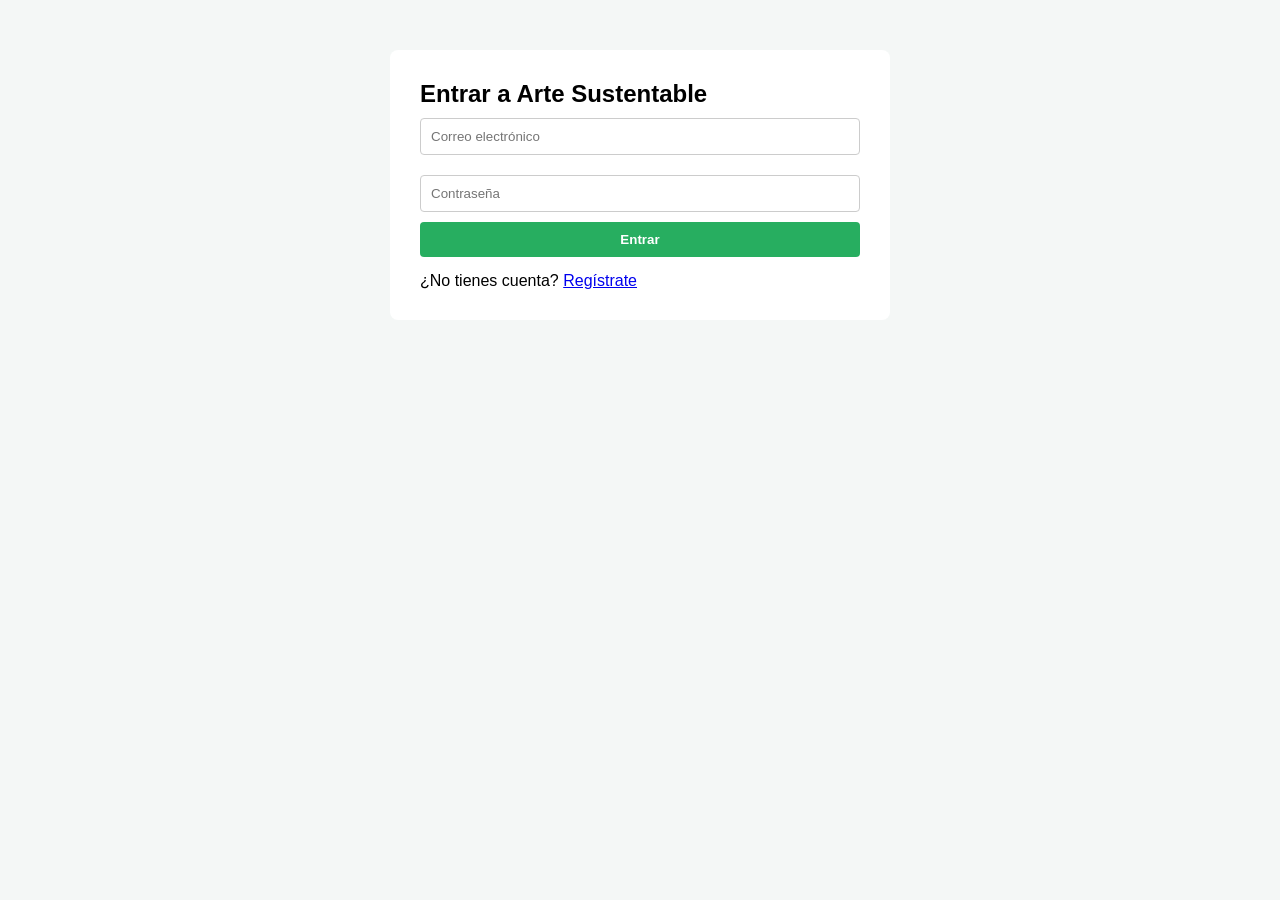
==== Index.html @ c5f9f9b2 "arteSaludable" ====
<!DOCTYPE html>
<html lang="es">
<head>
    <meta charset="UTF-8">
    <meta name="viewport" content="width=device-width, initial-scale=1.0">
    <title>Arte Sustentable - Inicio</title>
    <link rel="stylesheet" href="css/estilos.css">
</head>
<body>
    <header class="navbar">
       <div class="logo"><a href="index.html" style="text-decoration: none; color: inherit;">Arte Sustentable</a></div>
        <nav><ul class="nav-links"></ul></nav>
    </header>

    <main class="contenedor">
        <section style="text-align:center; padding:40px 0;">
            <h1>Bienvenido a Arte Sustentable</h1>
            <p>Fomentando el reciclaje en la comunidad del ITSON.</p>
        </section>
        <div id="contenedor-proyectos" class="grid-proyectos"></div>
    </main>

    <footer class="footer"><p>Arte Sustentable 2026</p></footer>

    <script src="js/db.js"></script>
    <script src="js/app.js"></script>
    <script src="js/proteccion.js"></script> 
    <script src="js/estado-sesion.js"></script>
</body>
</html>
---- css/estilos.css ----
:root { --verde: #27ae60; --oscuro: #2c3e50; --tierra: #d35400; --fondo: #f4f7f6; }
* { margin: 0; padding: 0; box-sizing: border-box; font-family: Arial, sans-serif; }
body { background-color: var(--fondo); display: flex; flex-direction: column; min-height: 100vh; }

/* Navegación Universal */
.navbar { display: flex; justify-content: space-between; align-items: center; background: white; padding: 15px 30px; box-shadow: 0 2px 5px rgba(0,0,0,0.1); }
.nav-links { list-style: none; display: flex; gap: 15px; align-items: center; }
.nav-links a { text-decoration: none; color: var(--oscuro); font-weight: bold; font-size: 14px; transition: 0.3s; }
.nav-links a:hover { color: var(--verde); }

/* Botones Especiales */
.btn-nav { background: var(--verde); color: white !important; padding: 8px 12px; border-radius: 4px; }
.btn-nav:hover { background: #219150; }
.btn-salir { color: #e74c3c !important; }

/* Contenedores */
.contenedor { max-width: 1200px; margin: 30px auto; padding: 0 20px; flex: 1; }
.grid-proyectos { display: grid; grid-template-columns: repeat(auto-fit, minmax(280px, 1fr)); gap: 20px; }
.tarjeta-proyecto { background: white; border-radius: 8px; overflow: hidden; box-shadow: 0 4px 8px rgba(0,0,0,0.1); cursor: pointer; }
.tarjeta-imagen img { width: 100%; height: 200px; object-fit: cover; }
.tarjeta-contenido { padding: 15px; }

/* Formularios y Tablas */
.contenedor-formulario { background: white; padding: 30px; border-radius: 8px; max-width: 500px; margin: 50px auto; }
input, select, textarea { width: 100%; padding: 10px; margin: 10px 0; border: 1px solid #ccc; border-radius: 4px; }
button { background: var(--verde); color: white; border: none; padding: 10px; border-radius: 4px; cursor: pointer; font-weight: bold; width: 100%; }
.tabla-admin { width: 100%; border-collapse: collapse; background: white; margin-top: 20px; }
.tabla-admin th, .tabla-admin td { border: 1px solid #ddd; padding: 12px; text-align: left; }

.footer { text-align: center; padding: 20px; background: var(--oscuro); color: white; margin-top: auto; }
@media (max-width: 768px) { .navbar { flex-direction: column; } .nav-links { margin-top: 15px; flex-wrap: wrap; justify-content: center; } }
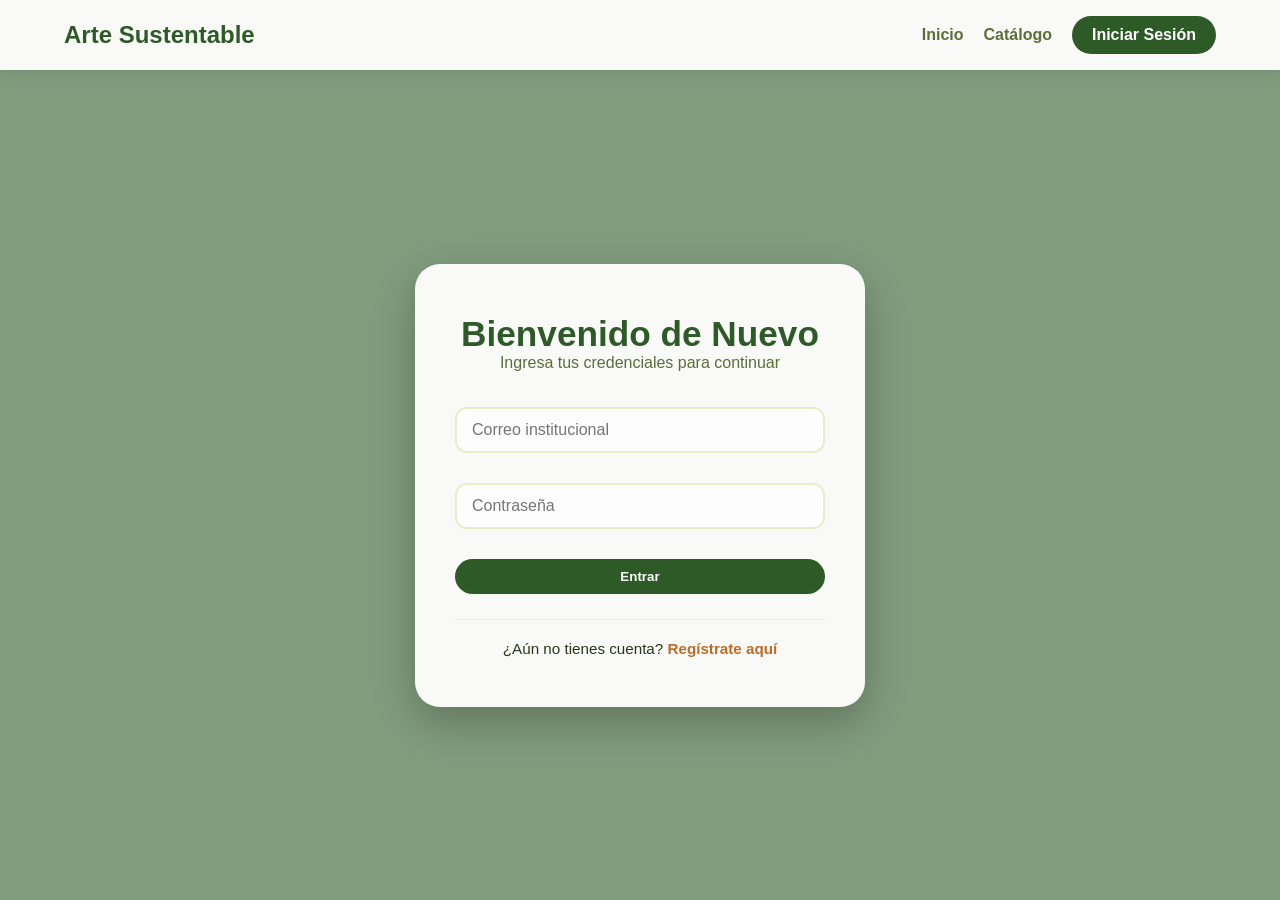
==== commit 6562979a: "mejoraDiseño" ====
--- a/Index.html
+++ b/Index.html
@@ -8,23 +8,38 @@
 </head>
 <body>
     <header class="navbar">
-       <div class="logo"><a href="index.html" style="text-decoration: none; color: inherit;">Arte Sustentable</a></div>
+        <div class="logo"><a href="index.html">Arte Sustentable</a></div>
         <nav><ul class="nav-links"></ul></nav>
     </header>
 
-    <main class="contenedor">
-        <section style="text-align:center; padding:40px 0;">
-            <h1>Bienvenido a Arte Sustentable</h1>
-            <p>Fomentando el reciclaje en la comunidad del ITSON.</p>
-        </section>
-        <div id="contenedor-proyectos" class="grid-proyectos"></div>
-    </main>
+    <!-- Parte 1: Presentación con semicírculo -->
+    <section class="hero-inicio">
+        <h1>Crea Impacto con tus Desechos</h1>
+        <p>
+            Bienvenido a la plataforma de Arte Sustentable. Aquí podrás encontrar guías 
+            creativas para tus proyectos escolares utilizando materiales reciclados, 
+            ayudando a reducir la huella ecológica del ITSON.
+        </p>
+    </section>
 
-    <footer class="footer"><p>Arte Sustentable 2026</p></footer>
+    <!-- Parte 2: Tarjetas de proyectos con fondoInicio -->
+    <section class="seccion-proyectos-inicio">
+        <div class="contenedor">
+            <h2>Explora Proyectos</h2>
+            <div id="contenedor-proyectos" class="grid-proyectos">
+                <!-- Se llena dinámicamente con js/app.js -->
+            </div>
+        </div>
+    </section>
 
+    <footer class="footer">
+        <p>Instituto Tecnológico de Sonora - 2026</p>
+    </footer>
+
+    <!-- Scripts esenciales -->
     <script src="js/db.js"></script>
     <script src="js/app.js"></script>
-    <script src="js/proteccion.js"></script> 
+    <script src="js/proteccion.js"></script>
     <script src="js/estado-sesion.js"></script>
 </body>
 </html>
--- a/css/estilos.css
+++ b/css/estilos.css
@@ -1,31 +1,952 @@
-:root { --verde: #27ae60; --oscuro: #2c3e50; --tierra: #d35400; --fondo: #f4f7f6; }
-* { margin: 0; padding: 0; box-sizing: border-box; font-family: Arial, sans-serif; }
-body { background-color: var(--fondo); display: flex; flex-direction: column; min-height: 100vh; }
-
-/* Navegación Universal */
-.navbar { display: flex; justify-content: space-between; align-items: center; background: white; padding: 15px 30px; box-shadow: 0 2px 5px rgba(0,0,0,0.1); }
-.nav-links { list-style: none; display: flex; gap: 15px; align-items: center; }
-.nav-links a { text-decoration: none; color: var(--oscuro); font-weight: bold; font-size: 14px; transition: 0.3s; }
-.nav-links a:hover { color: var(--verde); }
-
-/* Botones Especiales */
-.btn-nav { background: var(--verde); color: white !important; padding: 8px 12px; border-radius: 4px; }
-.btn-nav:hover { background: #219150; }
-.btn-salir { color: #e74c3c !important; }
-
-/* Contenedores */
-.contenedor { max-width: 1200px; margin: 30px auto; padding: 0 20px; flex: 1; }
-.grid-proyectos { display: grid; grid-template-columns: repeat(auto-fit, minmax(280px, 1fr)); gap: 20px; }
-.tarjeta-proyecto { background: white; border-radius: 8px; overflow: hidden; box-shadow: 0 4px 8px rgba(0,0,0,0.1); cursor: pointer; }
-.tarjeta-imagen img { width: 100%; height: 200px; object-fit: cover; }
-.tarjeta-contenido { padding: 15px; }
-
-/* Formularios y Tablas */
-.contenedor-formulario { background: white; padding: 30px; border-radius: 8px; max-width: 500px; margin: 50px auto; }
-input, select, textarea { width: 100%; padding: 10px; margin: 10px 0; border: 1px solid #ccc; border-radius: 4px; }
-button { background: var(--verde); color: white; border: none; padding: 10px; border-radius: 4px; cursor: pointer; font-weight: bold; width: 100%; }
-.tabla-admin { width: 100%; border-collapse: collapse; background: white; margin-top: 20px; }
-.tabla-admin th, .tabla-admin td { border: 1px solid #ddd; padding: 12px; text-align: left; }
-
-.footer { text-align: center; padding: 20px; background: var(--oscuro); color: white; margin-top: auto; }
-@media (max-width: 768px) { .navbar { flex-direction: column; } .nav-links { margin-top: 15px; flex-wrap: wrap; justify-content: center; } }+:root {
+    --bosque: #2d5a27;
+    --musgo: #606c38;
+    --tierra: #bc6c25;
+    --crema: #fefae0;
+    --papel: #ffffff;
+    --texto: #283618;
+}
+
+* {
+    margin: 0;
+    padding: 0;
+    box-sizing: border-box;
+    font-family: 'Segoe UI', sans-serif;
+}
+
+body {
+    background-color: var(--crema);
+    color: var(--texto);
+    min-height: 100vh;
+    display: flex;
+    flex-direction: column;
+}
+
+.body-catalogo {
+    background: linear-gradient(rgba(45, 90, 39, 0.5), rgba(45, 90, 39, 0.5)), url('../imagenes/fondo.png') no-repeat center center fixed;
+    background-size: cover;
+}
+
+.navbar {
+    display: flex;
+    justify-content: space-between;
+    align-items: center;
+    background: rgba(255, 255, 255, 0.95);
+    padding: 1rem 5%;
+    position: sticky;
+    top: 0;
+    z-index: 1000;
+    box-shadow: 0 2px 15px rgba(0,0,0,0.1);
+}
+
+.logo a {
+    font-size: 1.5rem;
+    font-weight: 800;
+    color: var(--bosque);
+    text-decoration: none;
+}
+
+.nav-links {
+    list-style: none;
+    display: flex;
+    gap: 20px;
+    align-items: center;
+}
+
+.nav-links a {
+    text-decoration: none;
+    color: var(--musgo);
+    font-weight: 600;
+    transition: 0.3s;
+}
+
+.nav-links a:hover {
+    color: var(--bosque);
+}
+
+.btn-principal, .btn-nav {
+    background: var(--bosque) !important;
+    color: white !important;
+    padding: 10px 20px;
+    border-radius: 50px;
+    border: none;
+    cursor: pointer;
+    font-weight: bold;
+    text-decoration: none;
+    display: inline-block;
+    text-align: center;
+    transition: 0.3s;
+}
+
+.btn-principal:hover, .btn-nav:hover {
+    background: var(--musgo) !important;
+    transform: translateY(-2px);
+    box-shadow: 0 4px 10px rgba(45, 90, 39, 0.2);
+}
+
+.btn-salir {
+    color: #bc4749 !important;
+}
+
+.hero-inicio {
+    background: linear-gradient(to bottom, var(--bosque), var(--musgo));
+    color: var(--crema);
+    padding: 100px 20px 150px;
+    text-align: center;
+    clip-path: ellipse(150% 100% at 50% 0%);
+    margin-bottom: -50px;
+}
+
+.hero-inicio h1 {
+    font-size: 2.5rem;
+    margin-bottom: 15px;
+}
+
+.hero-inicio p {
+    font-size: 1.1rem;
+    max-width: 800px;
+    margin: 0 auto;
+}
+
+.seccion-proyectos-inicio {
+    background: linear-gradient(rgba(254, 250, 224, 0.8), rgba(254, 250, 224, 0.8)), url('../imagenes/fondoInicio.png') no-repeat center center fixed;
+    background-size: cover;
+    padding: 100px 0;
+    min-height: 600px;
+}
+
+.seccion-proyectos-inicio h2 {
+    text-align: center;
+    color: var(--bosque);
+    margin-bottom: 40px;
+    font-size: 2rem;
+    background: rgba(255, 255, 255, 0.7);
+    display: inline-block;
+    padding: 10px 30px;
+    border-radius: 50px;
+    position: relative;
+    left: 50%;
+    transform: translateX(-50%);
+}
+
+.contenedor {
+    max-width: 1100px;
+    margin: 40px auto;
+    padding: 0 20px;
+    flex: 1;
+}
+
+.contenedor-catalogo-extenso {
+    max-width: 95%;
+    margin: 40px auto;
+    padding: 0 20px;
+    flex: 1;
+}
+
+.seccion-blanca {
+    background: rgba(255, 255, 255, 0.9);
+    padding: 30px;
+    border-radius: 20px;
+    box-shadow: 0 10px 30px rgba(0,0,0,0.1);
+}
+
+.grid-proyectos {
+    display: grid;
+    grid-template-columns: repeat(auto-fill, minmax(250px, 1fr));
+    gap: 20px;
+    width: 100%;
+}
+
+.tarjeta-proyecto {
+    background: var(--papel);
+    border-radius: 15px;
+    overflow: hidden;
+    box-shadow: 0 4px 15px rgba(0,0,0,0.1);
+    cursor: pointer;
+    transition: 0.3s;
+    display: flex;
+    flex-direction: column;
+    height: 100%;
+    border: 1px solid rgba(96, 108, 56, 0.1);
+}
+
+.tarjeta-proyecto:hover {
+    transform: translateY(-5px);
+    box-shadow: 0 10px 20px rgba(45, 90, 39, 0.15);
+}
+
+.tarjeta-imagen img {
+    width: 100%;
+    height: 180px;
+    object-fit: cover;
+}
+
+.tarjeta-contenido {
+    padding: 15px;
+}
+
+.etiqueta-nivel {
+    display: inline-block;
+    background: var(--crema);
+    color: var(--musgo);
+    padding: 4px 12px;
+    border-radius: 20px;
+    font-size: 0.75rem;
+    font-weight: 700;
+    text-transform: uppercase;
+    margin-bottom: 10px;
+}
+
+.contenedor-formulario {
+    background: white;
+    padding: 40px;
+    border-radius: 20px;
+    max-width: 550px;
+    margin: 40px auto;
+    box-shadow: 0 15px 35px rgba(0,0,0,0.1);
+}
+
+input, select, textarea {
+    width: 100%;
+    padding: 12px;
+    margin: 10px 0 20px;
+    border: 2px solid #e9edc9;
+    border-radius: 10px;
+    background: #fdfdfd;
+    color: var(--texto);
+    font-size: 1rem;
+}
+
+input:focus, select:focus, textarea:focus {
+    outline: none;
+    border-color: var(--musgo);
+    background: white;
+}
+
+.tabla-admin {
+    width: 100%;
+    border-collapse: separate;
+    border-spacing: 0 10px;
+    margin-top: 20px;
+}
+
+.tabla-admin th {
+    color: var(--musgo);
+    text-transform: uppercase;
+    font-size: 0.8rem;
+    padding: 10px;
+    text-align: left;
+}
+
+.tabla-admin td {
+    background: white;
+    padding: 15px;
+}
+
+.tabla-admin tr td:first-child {
+    border-radius: 15px 0 0 15px;
+}
+
+.tabla-admin tr td:last-child {
+    border-radius: 0 15px 15px 0;
+}
+
+.btn-aprobar {
+    background: var(--bosque);
+    color: white;
+    padding: 8px 15px;
+    border: none;
+    border-radius: 5px;
+    cursor: pointer;
+    margin-right: 5px;
+}
+
+.btn-rechazar {
+    background: #e74c3c;
+    color: white;
+    padding: 8px 15px;
+    border: none;
+    border-radius: 5px;
+    cursor: pointer;
+}
+
+.footer {
+    background: var(--bosque);
+    color: white;
+    padding: 20px;
+    text-align: center;
+    margin-top: 40px;
+}
+
+@media (max-width: 768px) {
+    .navbar {
+        flex-direction: column;
+    }
+    .nav-links {
+        margin-top: 15px;
+        flex-wrap: wrap;
+        justify-content: center;
+    }
+    .hero-inicio {
+        clip-path: ellipse(200% 100% at 50% 0%);
+    }
+}
+:root {
+    --bosque: #2d5a27;
+    --musgo: #606c38;
+    --tierra: #bc6c25;
+    --crema: #fefae0;
+    --papel: #ffffff;
+    --texto: #283618;
+}
+
+* {
+    margin: 0;
+    padding: 0;
+    box-sizing: border-box;
+    font-family: 'Segoe UI', sans-serif;
+}
+
+body {
+    background-color: var(--crema);
+    color: var(--texto);
+    min-height: 100vh;
+    display: flex;
+    flex-direction: column;
+}
+
+.body-catalogo {
+    background: linear-gradient(rgba(45, 90, 39, 0.5), rgba(45, 90, 39, 0.5)), url('../imagenes/fondo.png') no-repeat center center fixed;
+    background-size: cover;
+}
+
+/* Nuevo fondo para el panel del estudiante */
+.body-panel {
+    background: linear-gradient(rgba(254, 250, 224, 0.8), rgba(254, 250, 224, 0.8)), url('../imagenes/fondoPanel.png') no-repeat center center fixed;
+    background-size: cover;
+}
+
+.navbar {
+    display: flex;
+    justify-content: space-between;
+    align-items: center;
+    background: rgba(255, 255, 255, 0.95);
+    padding: 1rem 5%;
+    position: sticky;
+    top: 0;
+    z-index: 1000;
+    box-shadow: 0 2px 15px rgba(0,0,0,0.1);
+}
+
+.logo a {
+    font-size: 1.5rem;
+    font-weight: 800;
+    color: var(--bosque);
+    text-decoration: none;
+}
+
+.nav-links {
+    list-style: none;
+    display: flex;
+    gap: 20px;
+    align-items: center;
+}
+
+.nav-links a {
+    text-decoration: none;
+    color: var(--musgo);
+    font-weight: 600;
+    transition: 0.3s;
+}
+
+.nav-links a:hover {
+    color: var(--bosque);
+}
+
+.btn-principal, .btn-nav {
+    background: var(--bosque) !important;
+    color: white !important;
+    padding: 10px 20px;
+    border-radius: 50px;
+    border: none;
+    cursor: pointer;
+    font-weight: bold;
+    text-decoration: none;
+    display: inline-block;
+    text-align: center;
+    transition: 0.3s;
+}
+
+.btn-principal:hover, .btn-nav:hover {
+    background: var(--musgo) !important;
+    transform: translateY(-2px);
+    box-shadow: 0 4px 10px rgba(45, 90, 39, 0.2);
+}
+
+.btn-salir {
+    color: #bc4749 !important;
+}
+
+.hero-inicio {
+    background: linear-gradient(to bottom, var(--bosque), var(--musgo));
+    color: var(--crema);
+    padding: 100px 20px 150px;
+    text-align: center;
+    clip-path: ellipse(150% 100% at 50% 0%);
+    margin-bottom: -50px;
+}
+
+.hero-inicio h1 {
+    font-size: 2.5rem;
+    margin-bottom: 15px;
+}
+
+.hero-inicio p {
+    font-size: 1.1rem;
+    max-width: 800px;
+    margin: 0 auto;
+}
+
+.seccion-proyectos-inicio {
+    background: linear-gradient(rgba(254, 250, 224, 0.8), rgba(254, 250, 224, 0.8)), url('../imagenes/fondoInicio.png') no-repeat center center fixed;
+    background-size: cover;
+    padding: 100px 0;
+    min-height: 600px;
+}
+
+.seccion-proyectos-inicio h2 {
+    text-align: center;
+    color: var(--bosque);
+    margin-bottom: 40px;
+    font-size: 2rem;
+    background: rgba(255, 255, 255, 0.7);
+    display: inline-block;
+    padding: 10px 30px;
+    border-radius: 50px;
+    position: relative;
+    left: 50%;
+    transform: translateX(-50%);
+}
+
+.contenedor {
+    max-width: 1100px;
+    margin: 40px auto;
+    padding: 0 20px;
+    flex: 1;
+}
+
+.contenedor-catalogo-extenso {
+    max-width: 95%;
+    margin: 40px auto;
+    padding: 0 20px;
+    flex: 1;
+}
+
+.seccion-blanca {
+    background: rgba(255, 255, 255, 0.9);
+    padding: 30px;
+    border-radius: 20px;
+    box-shadow: 0 10px 30px rgba(0,0,0,0.1);
+}
+
+.grid-proyectos {
+    display: grid;
+    grid-template-columns: repeat(auto-fill, minmax(250px, 1fr));
+    gap: 20px;
+    width: 100%;
+}
+
+.tarjeta-proyecto {
+    background: var(--papel);
+    border-radius: 15px;
+    overflow: hidden;
+    box-shadow: 0 4px 15px rgba(0,0,0,0.1);
+    cursor: pointer;
+    transition: 0.3s;
+    display: flex;
+    flex-direction: column;
+    height: 100%;
+    border: 1px solid rgba(96, 108, 56, 0.1);
+}
+
+.tarjeta-proyecto:hover {
+    transform: translateY(-5px);
+    box-shadow: 0 10px 20px rgba(45, 90, 39, 0.15);
+}
+
+.tarjeta-imagen img {
+    width: 100%;
+    height: 180px;
+    object-fit: cover;
+}
+
+.tarjeta-contenido {
+    padding: 15px;
+}
+
+.etiqueta-nivel {
+    display: inline-block;
+    background: var(--crema);
+    color: var(--musgo);
+    padding: 4px 12px;
+    border-radius: 20px;
+    font-size: 0.75rem;
+    font-weight: 700;
+    text-transform: uppercase;
+    margin-bottom: 10px;
+}
+
+.contenedor-formulario {
+    background: white;
+    padding: 40px;
+    border-radius: 20px;
+    max-width: 550px;
+    margin: 40px auto;
+    box-shadow: 0 15px 35px rgba(0,0,0,0.1);
+}
+
+input, select, textarea {
+    width: 100%;
+    padding: 12px;
+    margin: 10px 0 20px;
+    border: 2px solid #e9edc9;
+    border-radius: 10px;
+    background: #fdfdfd;
+    color: var(--texto);
+    font-size: 1rem;
+}
+
+input:focus, select:focus, textarea:focus {
+    outline: none;
+    border-color: var(--musgo);
+    background: white;
+}
+
+.tabla-admin {
+    width: 100%;
+    border-collapse: separate;
+    border-spacing: 0 10px;
+    margin-top: 20px;
+}
+
+.tabla-admin th {
+    color: var(--musgo);
+    text-transform: uppercase;
+    font-size: 0.8rem;
+    padding: 10px;
+    text-align: left;
+}
+
+.tabla-admin td {
+    background: white;
+    padding: 15px;
+}
+
+.tabla-admin tr td:first-child {
+    border-radius: 15px 0 0 15px;
+}
+
+.tabla-admin tr td:last-child {
+    border-radius: 0 15px 15px 0;
+}
+
+.btn-aprobar {
+    background: var(--bosque);
+    color: white;
+    padding: 8px 15px;
+    border: none;
+    border-radius: 5px;
+    cursor: pointer;
+    margin-right: 5px;
+}
+
+.btn-rechazar {
+    background: #e74c3c;
+    color: white;
+    padding: 8px 15px;
+    border: none;
+    border-radius: 5px;
+    cursor: pointer;
+}
+
+.footer {
+    background: var(--bosque);
+    color: white;
+    padding: 20px;
+    text-align: center;
+    margin-top: 40px;
+}
+
+@media (max-width: 768px) {
+    .navbar {
+        flex-direction: column;
+    }
+    .nav-links {
+        margin-top: 15px;
+        flex-wrap: wrap;
+        justify-content: center;
+    }
+    .hero-inicio {
+        clip-path: ellipse(200% 100% at 50% 0%);
+    }
+}
+:root {
+    --bosque: #2d5a27;
+    --musgo: #606c38;
+    --tierra: #bc6c25;
+    --crema: #fefae0;
+    --papel: #ffffff;
+    --texto: #283618;
+}
+
+* {
+    margin: 0;
+    padding: 0;
+    box-sizing: border-box;
+    font-family: 'Segoe UI', sans-serif;
+}
+
+body {
+    background-color: var(--crema);
+    color: var(--texto);
+    min-height: 100vh;
+    display: flex;
+    flex-direction: column;
+}
+
+/* --- FONDOS DE PANTALLA --- */
+.body-catalogo {
+    background: linear-gradient(rgba(45, 90, 39, 0.5), rgba(45, 90, 39, 0.5)), url('../imagenes/fondo.png') no-repeat center center fixed;
+    background-size: cover;
+}
+
+.body-panel {
+    background: linear-gradient(rgba(254, 250, 224, 0.8), rgba(254, 250, 224, 0.8)), url('../imagenes/fondoPanel.png') no-repeat center center fixed;
+    background-size: cover;
+}
+
+/* Nuevo fondo para Login y Registro */
+.body-sesion {
+    background: linear-gradient(rgba(45, 90, 39, 0.6), rgba(45, 90, 39, 0.6)), url('../imagenes/fondoSesion.png') no-repeat center center fixed;
+    background-size: cover;
+}
+
+/* --- NAVEGACIÓN --- */
+.navbar {
+    display: flex;
+    justify-content: space-between;
+    align-items: center;
+    background: rgba(255, 255, 255, 0.95);
+    padding: 1rem 5%;
+    position: sticky;
+    top: 0;
+    z-index: 1000;
+    box-shadow: 0 2px 15px rgba(0,0,0,0.1);
+}
+
+.logo a {
+    font-size: 1.5rem;
+    font-weight: 800;
+    color: var(--bosque);
+    text-decoration: none;
+}
+
+.nav-links {
+    list-style: none;
+    display: flex;
+    gap: 20px;
+    align-items: center;
+}
+
+.nav-links a {
+    text-decoration: none;
+    color: var(--musgo);
+    font-weight: 600;
+    transition: 0.3s;
+}
+
+.nav-links a:hover {
+    color: var(--bosque);
+}
+
+/* --- BOTONES --- */
+.btn-principal, .btn-nav {
+    background: var(--bosque) !important;
+    color: white !important;
+    padding: 10px 20px;
+    border-radius: 50px;
+    border: none;
+    cursor: pointer;
+    font-weight: bold;
+    text-decoration: none;
+    display: inline-block;
+    text-align: center;
+    transition: 0.3s;
+    width: 100%;
+}
+
+.btn-nav {
+    width: auto;
+}
+
+.btn-principal:hover, .btn-nav:hover {
+    background: var(--musgo) !important;
+    transform: translateY(-2px);
+    box-shadow: 0 4px 10px rgba(45, 90, 39, 0.2);
+}
+
+.btn-salir {
+    color: #bc4749 !important;
+}
+
+/* --- ESTRUCTURAS Y CONTENEDORES --- */
+.hero-inicio {
+    background: linear-gradient(to bottom, var(--bosque), var(--musgo));
+    color: var(--crema);
+    padding: 100px 20px 150px;
+    text-align: center;
+    clip-path: ellipse(150% 100% at 50% 0%);
+    margin-bottom: -50px;
+}
+
+.hero-inicio h1 {
+    font-size: 2.5rem;
+    margin-bottom: 15px;
+}
+
+.hero-inicio p {
+    font-size: 1.1rem;
+    max-width: 800px;
+    margin: 0 auto;
+}
+
+.seccion-proyectos-inicio {
+    background: linear-gradient(rgba(254, 250, 224, 0.8), rgba(254, 250, 224, 0.8)), url('../imagenes/fondoInicio.png') no-repeat center center fixed;
+    background-size: cover;
+    padding: 100px 0;
+    min-height: 600px;
+}
+
+.seccion-proyectos-inicio h2 {
+    text-align: center;
+    color: var(--bosque);
+    margin-bottom: 40px;
+    font-size: 2rem;
+    background: rgba(255, 255, 255, 0.7);
+    display: inline-block;
+    padding: 10px 30px;
+    border-radius: 50px;
+    position: relative;
+    left: 50%;
+    transform: translateX(-50%);
+}
+
+.contenedor {
+    max-width: 1100px;
+    margin: 40px auto;
+    padding: 0 20px;
+    flex: 1;
+}
+
+.contenedor-catalogo-extenso {
+    max-width: 95%;
+    margin: 40px auto;
+    padding: 0 20px;
+    flex: 1;
+}
+
+.seccion-blanca {
+    background: rgba(255, 255, 255, 0.9);
+    padding: 30px;
+    border-radius: 20px;
+    box-shadow: 0 10px 30px rgba(0,0,0,0.1);
+}
+
+/* --- TARJETAS DE LOGIN / REGISTRO --- */
+.contenedor-centrado {
+    display: flex;
+    justify-content: center;
+    align-items: center;
+    flex: 1;
+    padding: 20px;
+}
+
+.tarjeta-sesion {
+    background: rgba(255, 255, 255, 0.95);
+    backdrop-filter: blur(10px);
+    padding: 50px 40px;
+    border-radius: 25px;
+    box-shadow: 0 15px 40px rgba(0,0,0,0.25);
+    width: 100%;
+    max-width: 450px;
+    text-align: center;
+}
+
+.tarjeta-sesion h2 {
+    color: var(--bosque);
+    font-size: 2.2rem;
+}
+
+.enlace-alterno {
+    margin-top: 25px;
+    font-size: 0.95rem;
+    border-top: 1px solid #eee;
+    padding-top: 20px;
+}
+
+.enlace-alterno a {
+    color: var(--tierra);
+    font-weight: bold;
+    text-decoration: none;
+}
+
+.enlace-alterno a:hover {
+    text-decoration: underline;
+}
+
+/* --- GRID DE PROYECTOS --- */
+.grid-proyectos {
+    display: grid;
+    grid-template-columns: repeat(auto-fill, minmax(250px, 1fr));
+    gap: 20px;
+    width: 100%;
+}
+
+.tarjeta-proyecto {
+    background: var(--papel);
+    border-radius: 15px;
+    overflow: hidden;
+    box-shadow: 0 4px 15px rgba(0,0,0,0.1);
+    cursor: pointer;
+    transition: 0.3s;
+    display: flex;
+    flex-direction: column;
+    height: 100%;
+    border: 1px solid rgba(96, 108, 56, 0.1);
+}
+
+.tarjeta-proyecto:hover {
+    transform: translateY(-5px);
+    box-shadow: 0 10px 20px rgba(45, 90, 39, 0.15);
+}
+
+.tarjeta-imagen img {
+    width: 100%;
+    height: 180px;
+    object-fit: cover;
+}
+
+.tarjeta-contenido {
+    padding: 15px;
+}
+
+.etiqueta-nivel {
+    display: inline-block;
+    background: var(--crema);
+    color: var(--musgo);
+    padding: 4px 12px;
+    border-radius: 20px;
+    font-size: 0.75rem;
+    font-weight: 700;
+    text-transform: uppercase;
+    margin-bottom: 10px;
+}
+
+/* --- FORMULARIOS --- */
+.contenedor-formulario {
+    background: white;
+    padding: 40px;
+    border-radius: 20px;
+    max-width: 550px;
+    margin: 40px auto;
+    box-shadow: 0 15px 35px rgba(0,0,0,0.1);
+}
+
+input, select, textarea {
+    width: 100%;
+    padding: 12px 15px;
+    margin: 10px 0 20px;
+    border: 2px solid #e9edc9;
+    border-radius: 12px;
+    background: #fdfdfd;
+    color: var(--texto);
+    font-size: 1rem;
+}
+
+input:focus, select:focus, textarea:focus {
+    outline: none;
+    border-color: var(--musgo);
+    background: white;
+    box-shadow: 0 0 5px rgba(96, 108, 56, 0.2);
+}
+
+/* --- TABLAS --- */
+.tabla-admin {
+    width: 100%;
+    border-collapse: separate;
+    border-spacing: 0 10px;
+    margin-top: 20px;
+}
+
+.tabla-admin th {
+    color: var(--musgo);
+    text-transform: uppercase;
+    font-size: 0.8rem;
+    padding: 10px;
+    text-align: left;
+}
+
+.tabla-admin td {
+    background: white;
+    padding: 15px;
+}
+
+.tabla-admin tr td:first-child {
+    border-radius: 15px 0 0 15px;
+}
+
+.tabla-admin tr td:last-child {
+    border-radius: 0 15px 15px 0;
+}
+
+.btn-aprobar {
+    background: var(--bosque);
+    color: white;
+    padding: 8px 15px;
+    border: none;
+    border-radius: 5px;
+    cursor: pointer;
+    margin-right: 5px;
+}
+
+.btn-rechazar {
+    background: #e74c3c;
+    color: white;
+    padding: 8px 15px;
+    border: none;
+    border-radius: 5px;
+    cursor: pointer;
+}
+
+/* --- FOOTER --- */
+.footer {
+    background: var(--bosque);
+    color: white;
+    padding: 20px;
+    text-align: center;
+    margin-top: 40px;
+}
+
+@media (max-width: 768px) {
+    .navbar {
+        flex-direction: column;
+    }
+    .nav-links {
+        margin-top: 15px;
+        flex-wrap: wrap;
+        justify-content: center;
+    }
+    .hero-inicio {
+        clip-path: ellipse(200% 100% at 50% 0%);
+    }
+}
